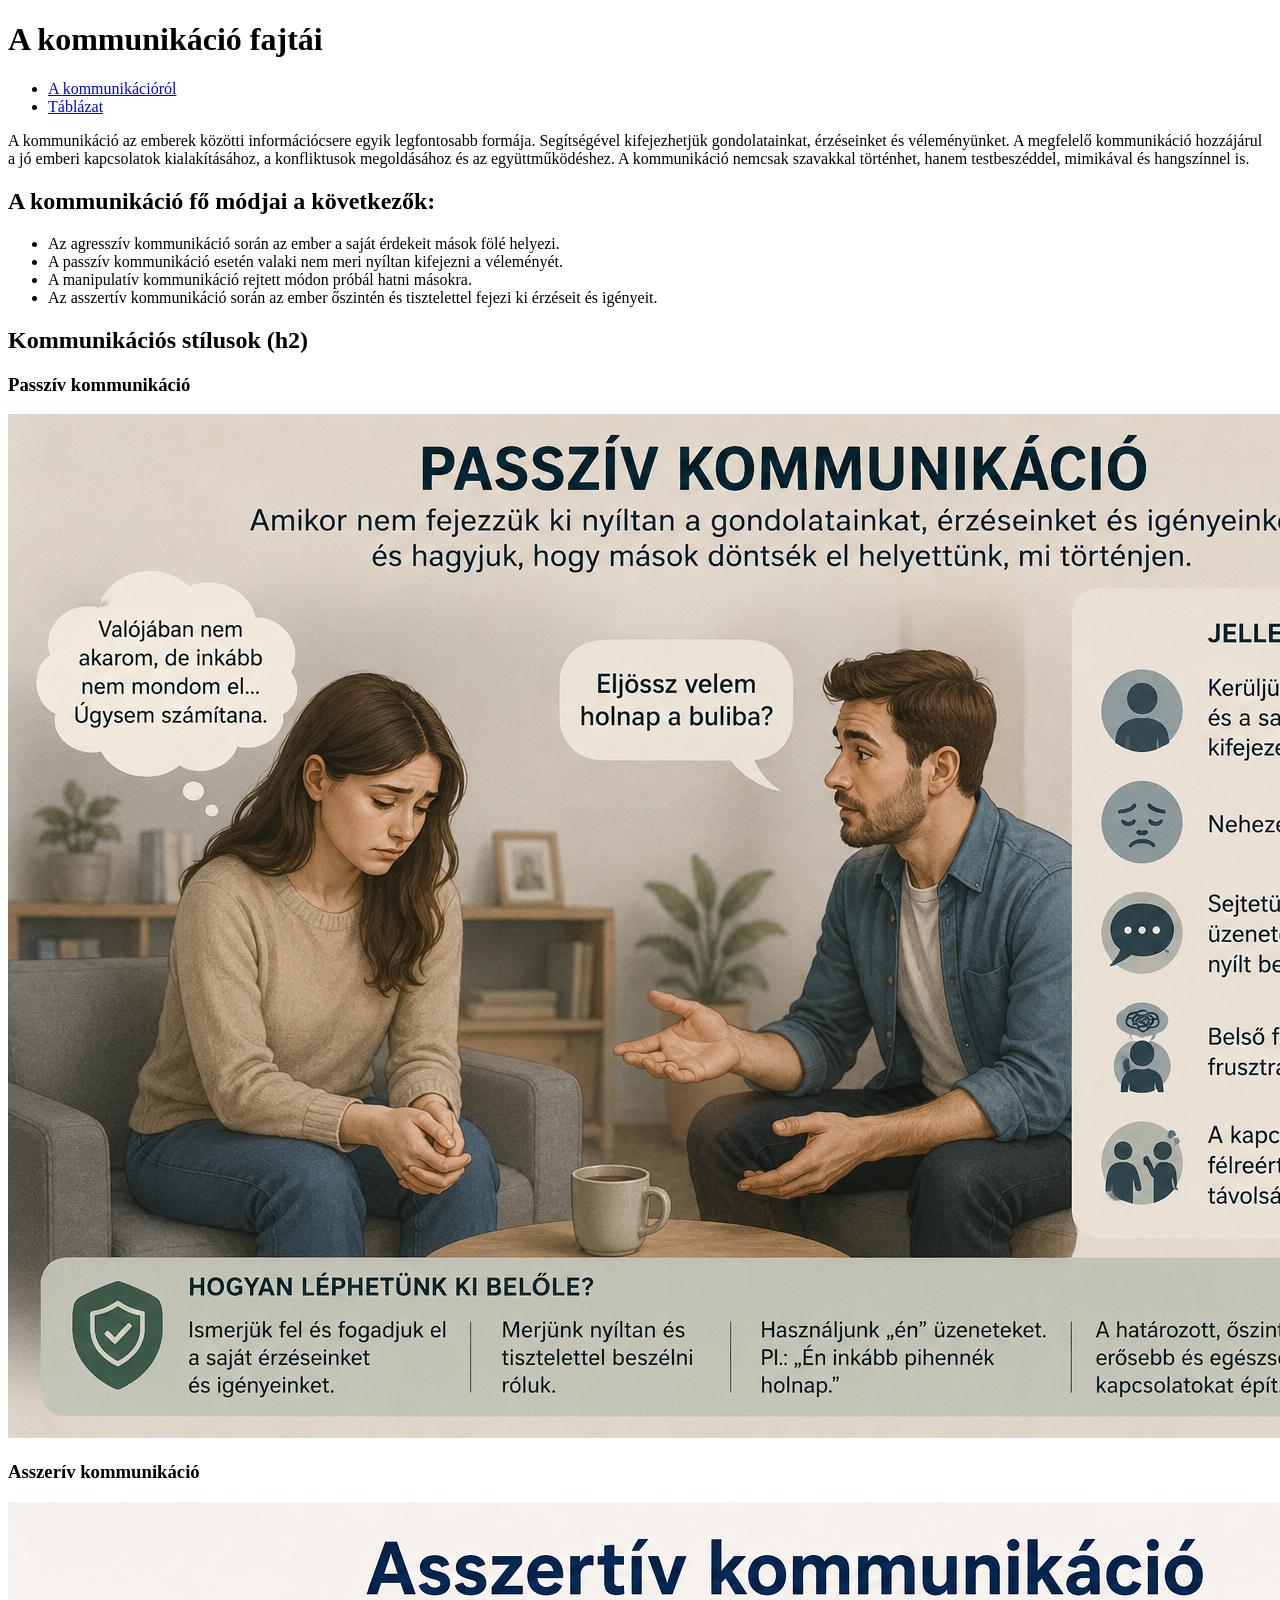
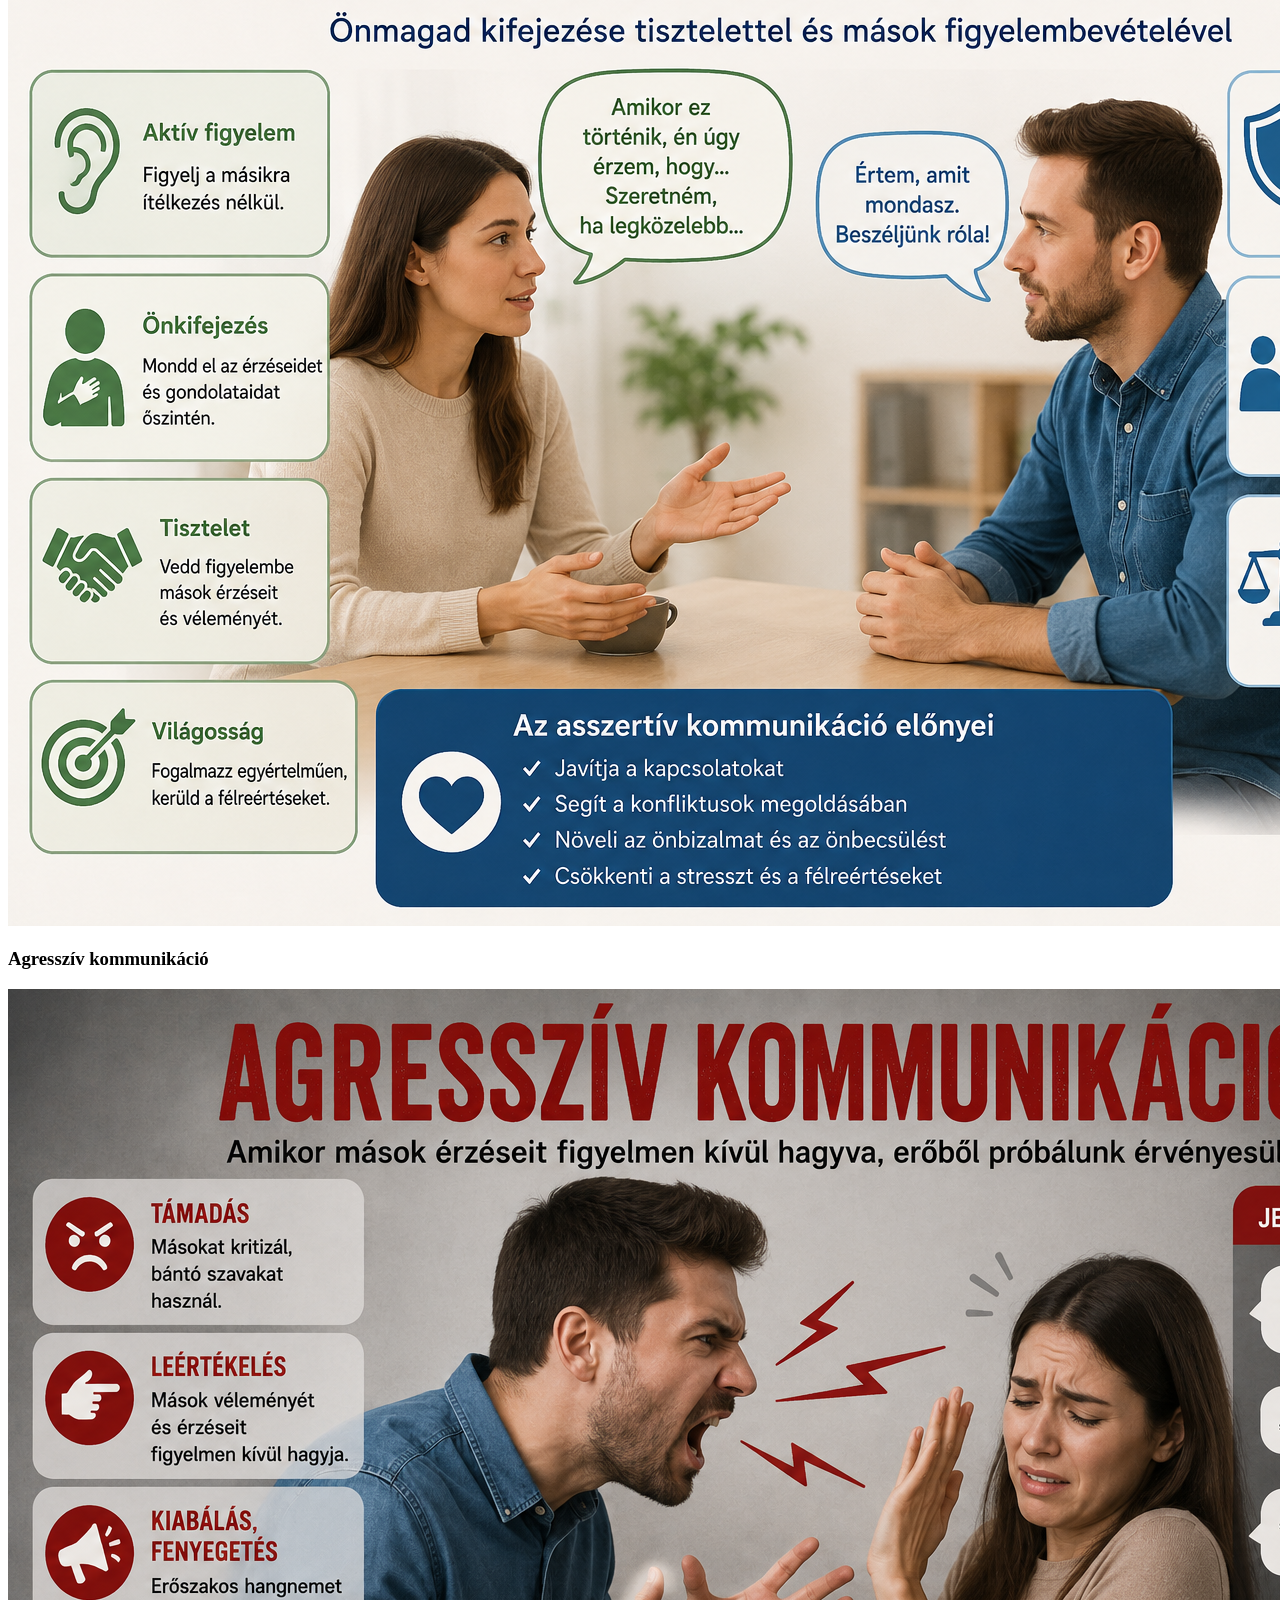
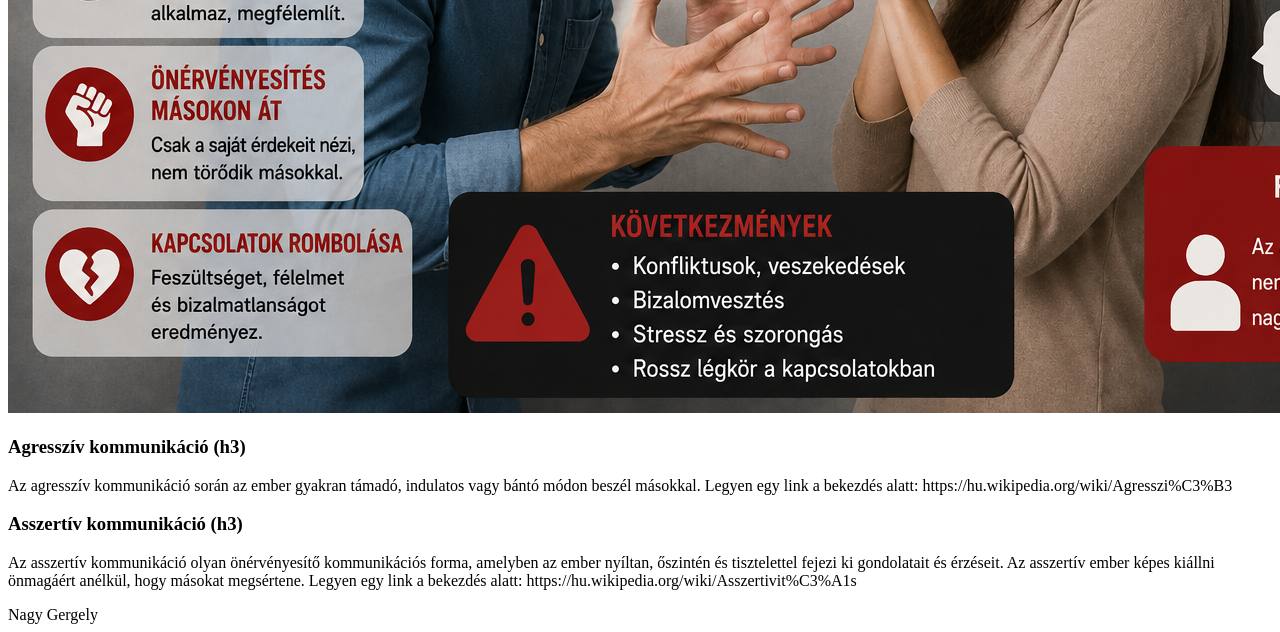
==== tablazat.html @ d3d2dc40 "38 kommit" ====
<!doctype html>
<html lang="hu">
  <head>
    <meta charset="UTF-8" />
    <meta name="viewport" content="width=device-width, initial-scale=1.0" />
    <meta name="description" content="Dolgozat" />
    <meta name="keywords" content="Doga, Gergo" />
    <title>Nagy Gergely</title>
  </head>
  <body>
    <main>
      <header>
        <h1>A kommunikáció fajtái</h1>
      </header>
      <nav>
        <ul>
          <li><a href="index.html">A kommunikációról</a></li>
          <li><a href="tablazat.html">Táblázat</a></li>
        </ul>
      </nav>
      <article>
        <p>
          A kommunikáció az emberek közötti információcsere egyik legfontosabb
          formája. Segítségével kifejezhetjük gondolatainkat, érzéseinket és
          véleményünket. A megfelelő kommunikáció hozzájárul a jó emberi
          kapcsolatok kialakításához, a konfliktusok megoldásához és az
          együttműködéshez. A kommunikáció nemcsak szavakkal történhet, hanem
          testbeszéddel, mimikával és hangszínnel is.
        </p>
        <h2>A kommunikáció fő módjai a következők:</h2>
        <ul>
          <li>
            Az agresszív kommunikáció során az ember a saját érdekeit mások fölé
            helyezi.
          </li>
          <li>
            A passzív kommunikáció esetén valaki nem meri nyíltan kifejezni a
            véleményét.
          </li>
          <li>
            A manipulatív kommunikáció rejtett módon próbál hatni másokra.
          </li>
          <li>
            Az asszertív kommunikáció során az ember őszintén és tisztelettel
            fejezi ki érzéseit és igényeit.
          </li>
        </ul>
        <h2>Kommunikációs stílusok (h2)</h2>
        <div>
          <h3>Passzív kommunikáció</h3>
          <img src="passziv.png" alt="Kep" />
          <h3>Asszerív kommunikáció</h3>
          <img src="asszertiv.png" alt="Kep" />
          <h3>Agresszív kommunikáció</h3>
          <img src="agressziv.png" alt="Kep" />
        </div>
      </article>
      <aside>
        <h3>Agresszív kommunikáció (h3)</h3>
        <p>
          Az agresszív kommunikáció során az ember gyakran támadó, indulatos
          vagy bántó módon beszél másokkal. Legyen egy link a bekezdés alatt:
          https://hu.wikipedia.org/wiki/Agresszi%C3%B3
        </p>
        <h3>Asszertív kommunikáció (h3)</h3>
        <p>
          Az asszertív kommunikáció olyan önérvényesítő kommunikációs forma,
          amelyben az ember nyíltan, őszintén és tisztelettel fejezi ki
          gondolatait és érzéseit. Az asszertív ember képes kiállni önmagáért
          anélkül, hogy másokat megsértene. Legyen egy link a bekezdés alatt:
          https://hu.wikipedia.org/wiki/Asszertivit%C3%A1s
        </p>
      </aside>
      <footer>Nagy Gergely</footer>
    </main>
  </body>
</html>
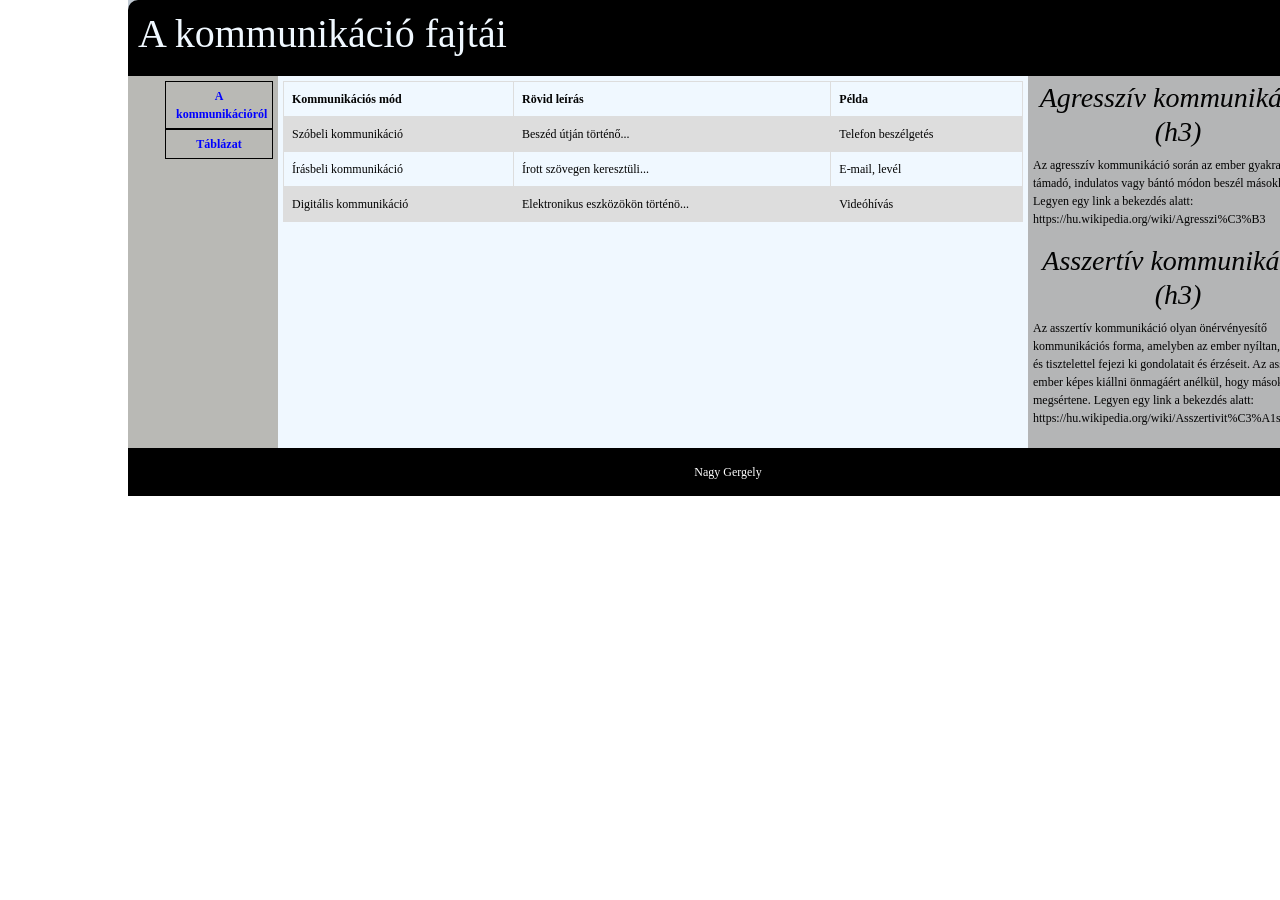
==== commit 626f118a: "bootstrap kesz" ====
--- a/tablazat.html
+++ b/tablazat.html
@@ -6,71 +6,66 @@
     <meta name="description" content="Dolgozat" />
     <meta name="keywords" content="Doga, Gergo" />
     <title>Nagy Gergely</title>
+    <link
+      href="https://cdn.jsdelivr.net/npm/bootstrap@5.3.8/dist/css/bootstrap.min.css"
+      rel="stylesheet"
+    />
+    <link rel="stylesheet" href="stilus.css" />
+    <link rel="stylesheet" href="tablazat.css" />
   </head>
   <body>
     <main>
       <header>
         <h1>A kommunikáció fajtái</h1>
       </header>
-      <nav>
-        <ul>
-          <li><a href="index.html">A kommunikációról</a></li>
-          <li><a href="tablazat.html">Táblázat</a></li>
-        </ul>
-      </nav>
-      <article>
-        <p>
-          A kommunikáció az emberek közötti információcsere egyik legfontosabb
-          formája. Segítségével kifejezhetjük gondolatainkat, érzéseinket és
-          véleményünket. A megfelelő kommunikáció hozzájárul a jó emberi
-          kapcsolatok kialakításához, a konfliktusok megoldásához és az
-          együttműködéshez. A kommunikáció nemcsak szavakkal történhet, hanem
-          testbeszéddel, mimikával és hangszínnel is.
-        </p>
-        <h2>A kommunikáció fő módjai a következők:</h2>
-        <ul>
-          <li>
-            Az agresszív kommunikáció során az ember a saját érdekeit mások fölé
-            helyezi.
-          </li>
-          <li>
-            A passzív kommunikáció esetén valaki nem meri nyíltan kifejezni a
-            véleményét.
-          </li>
-          <li>
-            A manipulatív kommunikáció rejtett módon próbál hatni másokra.
-          </li>
-          <li>
-            Az asszertív kommunikáció során az ember őszintén és tisztelettel
-            fejezi ki érzéseit és igényeit.
-          </li>
-        </ul>
-        <h2>Kommunikációs stílusok (h2)</h2>
-        <div>
-          <h3>Passzív kommunikáció</h3>
-          <img src="passziv.png" alt="Kep" />
-          <h3>Asszerív kommunikáció</h3>
-          <img src="asszertiv.png" alt="Kep" />
-          <h3>Agresszív kommunikáció</h3>
-          <img src="agressziv.png" alt="Kep" />
-        </div>
-      </article>
-      <aside>
-        <h3>Agresszív kommunikáció (h3)</h3>
-        <p>
-          Az agresszív kommunikáció során az ember gyakran támadó, indulatos
-          vagy bántó módon beszél másokkal. Legyen egy link a bekezdés alatt:
-          https://hu.wikipedia.org/wiki/Agresszi%C3%B3
-        </p>
-        <h3>Asszertív kommunikáció (h3)</h3>
-        <p>
-          Az asszertív kommunikáció olyan önérvényesítő kommunikációs forma,
-          amelyben az ember nyíltan, őszintén és tisztelettel fejezi ki
-          gondolatait és érzéseit. Az asszertív ember képes kiállni önmagáért
-          anélkül, hogy másokat megsértene. Legyen egy link a bekezdés alatt:
-          https://hu.wikipedia.org/wiki/Asszertivit%C3%A1s
-        </p>
-      </aside>
+      <section class="oldal">
+        <nav>
+          <ul>
+            <li><a href="index.html">A kommunikációról</a></li>
+            <li><a href="tablazat.html">Táblázat</a></li>
+          </ul>
+        </nav>
+        <article>
+          <table>
+            <tr>
+              <th>Kommunikációs mód</th>
+              <th>Rövid leírás</th>
+              <th>Példa</th>
+            </tr>
+            <tr>
+              <td>Szóbeli kommunikáció</td>
+              <td>Beszéd útján történő...</td>
+              <td>Telefon beszélgetés</td>
+            </tr>
+            <tr>
+              <td>Írásbeli kommunikáció</td>
+              <td>Írott szövegen keresztüli...</td>
+              <td>E-mail, levél</td>
+            </tr>
+            <tr>
+              <td>Digitális kommunikáció</td>
+              <td>Elektronikus eszközökön történö...</td>
+              <td>Videóhívás</td>
+            </tr>
+          </table>
+        </article>
+        <aside>
+          <h3>Agresszív kommunikáció (h3)</h3>
+          <p>
+            Az agresszív kommunikáció során az ember gyakran támadó, indulatos
+            vagy bántó módon beszél másokkal. Legyen egy link a bekezdés alatt:
+            https://hu.wikipedia.org/wiki/Agresszi%C3%B3
+          </p>
+          <h3>Asszertív kommunikáció (h3)</h3>
+          <p>
+            Az asszertív kommunikáció olyan önérvényesítő kommunikációs forma,
+            amelyben az ember nyíltan, őszintén és tisztelettel fejezi ki
+            gondolatait és érzéseit. Az asszertív ember képes kiállni önmagáért
+            anélkül, hogy másokat megsértene. Legyen egy link a bekezdés alatt:
+            https://hu.wikipedia.org/wiki/Asszertivit%C3%A1s
+          </p>
+        </aside>
+      </section>
       <footer>Nagy Gergely</footer>
     </main>
   </body>
--- a/stilus.css
+++ b/stilus.css
@@ -0,0 +1,118 @@
+* {
+  box-sizing: border-box;
+}
+body {
+  background-color: rgb(255, 255, 255);
+  font-family: "Times New Roman", Times, serif;
+  font-size: 12px;
+  color: rgb(3, 3, 3);
+  text-align: justify;
+  padding: 0px;
+  margin: 0px;
+}
+
+main {
+  max-width: 1200px;
+  width: 80%;
+  margin: auto;
+  background-color: rgb(193, 202, 211);
+  display: grid;
+}
+
+header {
+  background-color: black;
+  color: aliceblue;
+  padding: 10px;
+  border-top-left-radius: 10px;
+  border-top-right-radius: 10px;
+}
+nav {
+  padding: 5px;
+  text-align: left;
+  background-color: rgb(185, 185, 181);
+}
+nav li {
+  text-align: center;
+  padding-left: 10px;
+  padding-right: 10px;
+  padding-top: 5px;
+  padding-bottom: 5px;
+  border: 1px solid black;
+}
+nav li:hover {
+  background-color: blueviolet;
+}
+
+nav ul {
+  list-style-type: none;
+}
+nav a {
+  text-decoration: none;
+  font-weight: bold;
+  color: blue;
+}
+
+article {
+  padding: 5px;
+  background-color: aliceblue;
+}
+
+aside {
+  padding: 5px;
+  background-color: rgb(180, 181, 182);
+  text-align: left;
+}
+
+footer {
+  background-color: black;
+  color: rgb(255, 255, 255);
+  padding: 15px;
+  text-align: center;
+}
+
+img {
+  width: 100px;
+  border-radius: 5px;
+  padding: 5px;
+  border-radius: 10px;
+  border: 1px solid black;
+}
+.oldal {
+  display: grid;
+  grid-template-columns: 150px 750px 300px;
+}
+.kepek {
+  display: grid;
+  grid-template-columns: 1fr 1fr 1fr;
+}
+
+.szel {
+  gap: 10px;
+}
+
+h2 {
+  border-bottom: 1px solid grey;
+  padding-top: 20px;
+}
+h3 {
+  text-align: center;
+  font-style: oblique;
+}
+
+@media screen and (max-width: 600px) {
+  .oldal {
+    display: grid;
+    grid-template-columns: 1fr;
+  }
+  aside {
+    font-size: calc(10px+2vw);
+  }
+  .kepek {
+    display: grid;
+    grid-template-columns: 1fr;
+  }
+  nav {
+    text-align: center;
+  }
+
+}
--- a/tablazat.css
+++ b/tablazat.css
@@ -0,0 +1,14 @@
+table { 
+  border-collapse: collapse;
+  width: 100%;
+}
+
+td, th {
+  border: 1px solid #dddddd;
+  text-align: left;
+  padding: 8px;
+}
+
+tr:nth-child(even) {
+  background-color: #dddddd;
+}
